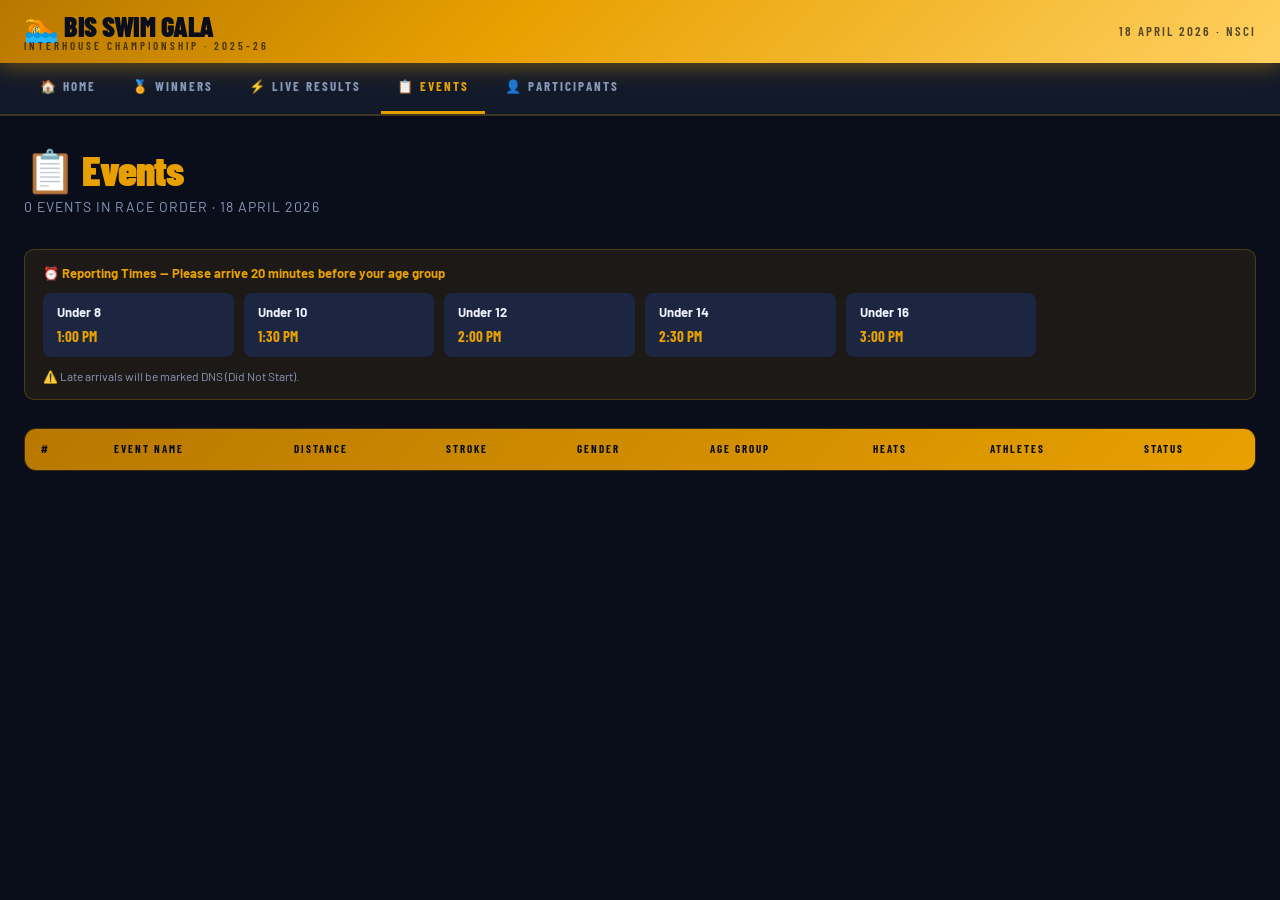
==== events.html @ ae3f9a7b "Add files via upload" ====
<!DOCTYPE html>
<html lang="en">
<head>
  <meta charset="UTF-8">
  <meta name="viewport" content="width=device-width, initial-scale=1.0">
  <title>BIS Swim Gala — Events</title>
  <link rel="stylesheet" href="styles.css">
  <style>
    .reporting-note {
      background: rgba(232,160,0,0.08);
      border: 1px solid rgba(232,160,0,0.25);
      border-radius: 10px;
      padding: 14px 18px;
      margin-bottom: 28px;
      font-size: 13px;
      color: var(--text-muted);
    }
    .reporting-note strong { color: var(--gold); }

    .reporting-grid {
      display: grid;
      grid-template-columns: repeat(auto-fill, minmax(180px, 1fr));
      gap: 10px;
      margin-top: 10px;
    }
    .rep-item {
      background: var(--surface2);
      border-radius: 8px;
      padding: 10px 14px;
      font-size: 13px;
    }
    .rep-item strong { color: var(--text); display: block; margin-bottom: 2px; }
    .rep-item span { color: var(--gold); font-family: 'Barlow Condensed', sans-serif; font-weight: 700; font-size: 15px; }

    .events-table-wrap { border: 1px solid var(--border); border-radius: 12px; overflow: hidden; }

    .row-done { opacity: 0.7; }
    .row-done td:first-child::before { content: '✓ '; color: #66BB6A; }

    .gender-girl { color: #F48FB1; }
    .gender-boy  { color: #81D4FA; }

    .age-chip {
      display: inline-block;
      font-family: 'Barlow Condensed', sans-serif;
      font-size: 11px;
      font-weight: 700;
      letter-spacing: 1px;
      padding: 2px 9px;
      border-radius: 10px;
      background: var(--surface2);
      color: var(--text-muted);
      border: 1px solid var(--border);
    }

    .heats-count {
      color: var(--text-muted);
      font-size: 13px;
    }

    .distance-chip {
      font-family: 'Barlow Condensed', sans-serif;
      font-weight: 700;
      font-size: 14px;
      color: var(--gold);
    }
  </style>
</head>
<body>
  <div id="nav-placeholder"></div>
  <div class="page-wrap">
    <div class="page-title">📋 Events</div>
    <div class="page-subtitle" id="events-subtitle">Events in race order · 18 April 2026</div>

    <div class="reporting-note">
      <strong>⏰ Reporting Times — Please arrive 20 minutes before your age group</strong>
      <div class="reporting-grid">
        <div class="rep-item"><strong>Under 8</strong><span>1:00 PM</span></div>
        <div class="rep-item"><strong>Under 10</strong><span>1:30 PM</span></div>
        <div class="rep-item"><strong>Under 12</strong><span>2:00 PM</span></div>
        <div class="rep-item"><strong>Under 14</strong><span>2:30 PM</span></div>
        <div class="rep-item"><strong>Under 16</strong><span>3:00 PM</span></div>
      </div>
      <div style="margin-top:10px;font-size:12px;">⚠️ Late arrivals will be marked DNS (Did Not Start).</div>
    </div>

    <div class="events-table-wrap">
      <table id="events-table">
        <thead>
          <tr>
            <th>#</th>
            <th>Event Name</th>
            <th>Distance</th>
            <th>Stroke</th>
            <th>Gender</th>
            <th>Age Group</th>
            <th>Heats</th>
            <th>Athletes</th>
            <th>Status</th>
          </tr>
        </thead>
        <tbody id="events-tbody"></tbody>
      </table>
    </div>
  </div>

  <script src="utils.js"></script>
  <script>
    document.getElementById('nav-placeholder').innerHTML = NAV_HTML;
    setActiveNav();

    async function render() {
      const results = await fetchResults();
      // Build event list from sheet data — fully dynamic, no SWIM_DATA
      const events = buildEventList(results);

      // Update subtitle with live event count
      document.getElementById('events-subtitle').textContent =
        `${events.length} event${events.length !== 1 ? 's' : ''} in race order · 18 April 2026`;

      const tbody = document.getElementById('events-tbody');
      tbody.innerHTML = events.map(event => {
        const { dist, stroke, gender, age } = parseEventName(event.event_name);
        const eventRows   = results.filter(r => (r['Event#'] || '').trim() === event.event_number);
        const total       = eventRows.length;
        const isDone      = isEventCompleted(eventRows);
        const hasTimes    = eventRows.some(r => r._timeSec !== null);
        const isPartial   = !isDone && hasTimes;

        const statusHTML = isDone
          ? '<span style="font-family:\'Barlow Condensed\';font-size:11px;font-weight:700;letter-spacing:1.5px;text-transform:uppercase;padding:3px 10px;border-radius:10px;background:rgba(102,187,106,0.15);color:#66BB6A;border:1px solid rgba(102,187,106,0.3);">Done</span>'
          : isPartial
          ? '<span style="font-family:\'Barlow Condensed\';font-size:11px;font-weight:700;letter-spacing:1.5px;text-transform:uppercase;padding:3px 10px;border-radius:10px;background:rgba(232,160,0,0.15);color:var(--gold);border:1px solid rgba(232,160,0,0.3);">Active</span>'
          : '<span style="font-family:\'Barlow Condensed\';font-size:11px;font-weight:700;letter-spacing:1.5px;text-transform:uppercase;padding:3px 10px;border-radius:10px;background:rgba(100,100,120,0.2);color:var(--text-muted);border:1px solid var(--border);">Upcoming</span>';

        return `<tr class="${isDone ? 'row-done' : ''}">
          <td style="font-family:'Barlow Condensed';font-weight:800;font-size:16px;color:var(--gold)">${event.event_number}</td>
          <td style="font-weight:600">${event.event_name}</td>
          <td><span class="distance-chip">${dist}</span></td>
          <td style="font-size:13px">${stroke}</td>
          <td class="${gender === 'Girls' ? 'gender-girl' : 'gender-boy'}" style="font-weight:600">${gender}</td>
          <td><span class="age-chip">${age}</span></td>
          <td class="heats-count">${event.heats.length} heat${event.heats.length > 1 ? 's' : ''}</td>
          <td style="color:var(--text-muted);font-size:13px">${total}</td>
          <td>${statusHTML}</td>
        </tr>`;
      }).join('');
    }

    startAutoRefresh(render, 30000);
  </script>
</body>
</html>
---- styles.css ----
@import url('https://fonts.googleapis.com/css2?family=Barlow+Condensed:wght@400;600;700;800;900&family=Barlow:wght@300;400;500;600&family=Nunito:wght@700;800;900&display=swap');

/* FIX #11: .event-header-font — Nunito is bold, rounded, highly legible.
   Applied to all event name headings across every page. */
.event-header-font {
  font-family: 'Nunito', 'Barlow', sans-serif !important;
  font-weight: 800 !important;
  letter-spacing: 0 !important;
}

:root {
  --gold: #E8A000;
  --gold-light: #FFD060;
  --gold-dark: #B87800;
  --alpha-color: #E53935;
  --alpha-light: #FFEBEE;
  --beta-color: #2E7D32;
  --beta-light: #E8F5E9;
  --gamma-color: #1565C0;
  --gamma-light: #E3F2FD;
  --bg: #0A0E1A;
  --surface: #121929;
  --surface2: #1C2640;
  --border: rgba(232,160,0,0.2);
  --text: #F0F4FF;
  --text-muted: #8899BB;
  --white: #FFFFFF;
}

* { margin: 0; padding: 0; box-sizing: border-box; }

body {
  font-family: 'Barlow', sans-serif;
  background: var(--bg);
  color: var(--text);
  min-height: 100vh;
  line-height: 1.5;
}

/* ── HEADER ── */
.site-header {
  background: linear-gradient(135deg, var(--gold-dark) 0%, var(--gold) 40%, var(--gold-light) 100%);
  padding: 0;
  position: sticky;
  top: 0;
  z-index: 100;
  box-shadow: 0 4px 20px rgba(232,160,0,0.4);
}

.header-inner {
  max-width: 1400px;
  margin: 0 auto;
  padding: 12px 24px;
  display: flex;
  align-items: center;
  gap: 20px;
}

.header-logo {
  font-family: 'Barlow Condensed', sans-serif;
  font-size: 28px;
  font-weight: 900;
  color: #0A0E1A;
  letter-spacing: -0.5px;
  line-height: 1;
  text-decoration: none;
  white-space: nowrap;
}

.header-logo span {
  display: block;
  font-size: 11px;
  font-weight: 600;
  letter-spacing: 3px;
  text-transform: uppercase;
  opacity: 0.7;
}

.header-date {
  font-family: 'Barlow Condensed', sans-serif;
  font-size: 13px;
  font-weight: 600;
  letter-spacing: 2px;
  text-transform: uppercase;
  color: rgba(10,14,26,0.7);
  margin-left: auto;
}

/* ── NAV ── */
.site-nav {
  background: var(--surface);
  border-bottom: 2px solid var(--border);
}

.nav-inner {
  max-width: 1400px;
  margin: 0 auto;
  padding: 0 24px;
  display: flex;
  gap: 4px;
}

.nav-link {
  font-family: 'Barlow Condensed', sans-serif;
  font-size: 13px;
  font-weight: 700;
  letter-spacing: 2px;
  text-transform: uppercase;
  color: var(--text-muted);
  text-decoration: none;
  padding: 14px 16px;
  border-bottom: 3px solid transparent;
  transition: all 0.2s;
  white-space: nowrap;
}

.nav-link:hover { color: var(--gold); border-bottom-color: rgba(232,160,0,0.4); }
.nav-link.active { color: var(--gold); border-bottom-color: var(--gold); }

/* ── PAGE ── */
.page-wrap {
  max-width: 1400px;
  margin: 0 auto;
  padding: 32px 24px 60px;
}

.page-title {
  font-family: 'Barlow Condensed', sans-serif;
  font-size: 42px;
  font-weight: 900;
  color: var(--gold);
  letter-spacing: -1px;
  line-height: 1;
  margin-bottom: 6px;
}

.page-subtitle {
  font-size: 14px;
  color: var(--text-muted);
  letter-spacing: 1px;
  text-transform: uppercase;
  margin-bottom: 32px;
}

/* ── CARDS ── */
.card {
  background: var(--surface);
  border: 1px solid var(--border);
  border-radius: 12px;
  padding: 24px;
}

/* ── TABLES ── */
.table-wrap { overflow-x: auto; border-radius: 10px; }

table {
  width: 100%;
  border-collapse: collapse;
  font-size: 14px;
}

thead tr {
  background: linear-gradient(135deg, var(--gold-dark), var(--gold));
}

thead th {
  font-family: 'Barlow Condensed', sans-serif;
  font-size: 11px;
  font-weight: 700;
  letter-spacing: 2px;
  text-transform: uppercase;
  color: #0A0E1A;
  padding: 12px 16px;
  text-align: left;
  white-space: nowrap;
}

tbody tr {
  border-bottom: 1px solid var(--border);
  transition: background 0.15s;
}

tbody tr:hover { background: rgba(232,160,0,0.05); }

tbody td {
  padding: 11px 16px;
  vertical-align: middle;
}

/* ── HOUSE BADGES ── */
.house-badge {
  display: inline-flex;
  align-items: center;
  gap: 6px;
  font-family: 'Barlow Condensed', sans-serif;
  font-size: 12px;
  font-weight: 700;
  letter-spacing: 1.5px;
  text-transform: uppercase;
  padding: 3px 10px;
  border-radius: 20px;
}

.house-Alpha { background: rgba(229,57,53,0.15); color: #FF6B6B; border: 1px solid rgba(229,57,53,0.3); }
.house-Beta  { background: rgba(46,125,50,0.15); color: #66BB6A; border: 1px solid rgba(46,125,50,0.3); }
.house-Gamma { background: rgba(21,101,192,0.15); color: #64B5F6; border: 1px solid rgba(21,101,192,0.3); }

.name-Alpha { color: #FF6B6B; font-weight: 600; }
.name-Beta  { color: #66BB6A; font-weight: 600; }
.name-Gamma { color: #64B5F6; font-weight: 600; }

/* ── POSITION BADGES ── */
.pos-badge {
  display: inline-flex;
  align-items: center;
  justify-content: center;
  width: 28px;
  height: 28px;
  border-radius: 50%;
  font-family: 'Barlow Condensed', sans-serif;
  font-weight: 800;
  font-size: 14px;
}

.pos-1 { background: linear-gradient(135deg, #FFD700, #FFA000); color: #000; }
.pos-2 { background: linear-gradient(135deg, #E0E0E0, #9E9E9E); color: #000; }
.pos-3 { background: linear-gradient(135deg, #CD7F32, #8B4513); color: #fff; }
.pos-other { background: var(--surface2); color: var(--text-muted); }

/* ── POINTS PILL ── */
.pts-pill {
  display: inline-block;
  background: rgba(232,160,0,0.15);
  color: var(--gold);
  border: 1px solid rgba(232,160,0,0.3);
  border-radius: 12px;
  padding: 2px 10px;
  font-family: 'Barlow Condensed', sans-serif;
  font-weight: 700;
  font-size: 13px;
}

/* ── SECTION HEADING ── */
.section-head {
  font-family: 'Barlow Condensed', sans-serif;
  font-size: 11px;
  font-weight: 700;
  letter-spacing: 3px;
  text-transform: uppercase;
  color: var(--gold);
  padding: 8px 0 8px;
  border-bottom: 1px solid var(--border);
  margin-bottom: 16px;
}

/* ── STATUS BADGES ── */
.status-dns { color: #888; font-style: italic; font-size: 12px; }
.status-dq  { color: #FF5252; font-style: italic; font-size: 12px; }
.status-done { color: #66BB6A; font-size: 12px; }

/* ── RESPONSIVE ── */
@media (max-width: 768px) {
  .page-title { font-size: 28px; }
  .nav-link { padding: 12px 10px; font-size: 11px; letter-spacing: 1px; }
  .header-date { display: none; }
  .page-wrap { padding: 20px 16px 40px; }
}
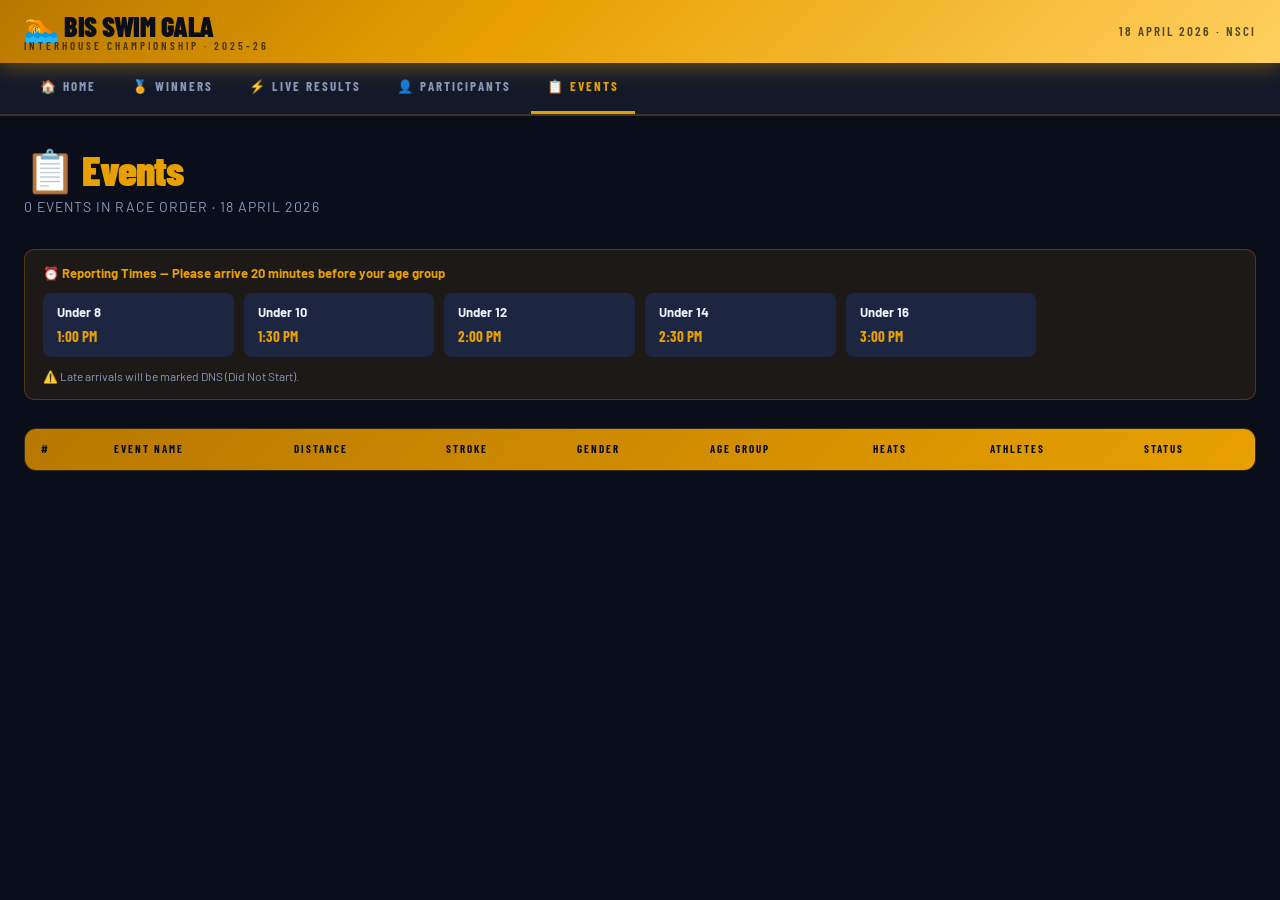
==== commit 23492eb4: "Add files via upload" ====
--- a/events.html
+++ b/events.html
@@ -1,6 +1,16 @@
 <!DOCTYPE html>
 <html lang="en">
 <head>
+<!-- Google tag (gtag.js) -->
+<script async src="https://www.googletagmanager.com/gtag/js?id=G-GG3PMHW3DS"></script>
+<script>
+  window.dataLayer = window.dataLayer || [];
+  function gtag(){dataLayer.push(arguments);}
+  gtag('js', new Date());
+
+  gtag('config', 'G-GG3PMHW3DS');
+</script>
+
   <meta charset="UTF-8">
   <meta name="viewport" content="width=device-width, initial-scale=1.0">
   <title>BIS Swim Gala — Events</title>
@@ -63,6 +73,56 @@
       font-weight: 700;
       font-size: 14px;
       color: var(--gold);
+    }
+
+    /* ── MOBILE: Events table ─────────────────────────────────────
+       Hides Distance(3), Stroke(4), Gender(5), Age Group(6) columns.
+       Heats column clipped to show number only — no logic change.
+       Edge margin matches live.html treatment.
+       Desktop completely untouched.
+    ────────────────────────────────────────────────────────────── */
+    @media (max-width: 768px) {
+
+      /* Edge breathing room — matches live.html */
+      .events-table-wrap { margin: 0 2px; border-radius: 8px; }
+
+      /* Table fills container, no overflow */
+      #events-table { table-layout: fixed; width: 100%; }
+
+      /* Tighter cells */
+      #events-table thead th { padding: 8px 6px; font-size: 9px; letter-spacing: 0.6px; }
+      #events-table tbody td { padding: 9px 6px; font-size: 12px; }
+
+      /* HIDE: Distance, Stroke, Gender, Age Group (cols 3–6) */
+      #events-table thead th:nth-child(3),
+      #events-table tbody td:nth-child(3),
+      #events-table thead th:nth-child(4),
+      #events-table tbody td:nth-child(4),
+      #events-table thead th:nth-child(5),
+      #events-table tbody td:nth-child(5),
+      #events-table thead th:nth-child(6),
+      #events-table tbody td:nth-child(6) { display: none; }
+
+      /* Column widths for remaining 5 cols: # | Event Name | Heats | Athletes | Status */
+      #events-table thead th:nth-child(1),
+      #events-table tbody td:nth-child(1) { width: 28px; }
+
+      #events-table thead th:nth-child(2),
+      #events-table tbody td:nth-child(2) { width: auto; word-break: break-word; }
+
+      /* Heats col: font-size 0 hides all text; ::first-letter restores just the digit */
+      #events-table thead th:nth-child(7) { width: 26px; }
+      #events-table tbody td:nth-child(7) { width: 26px; font-size: 0; white-space: nowrap; }
+      #events-table tbody td:nth-child(7)::first-letter { font-size: 12px; color: var(--text-muted); }
+
+      #events-table thead th:nth-child(8),
+      #events-table tbody td:nth-child(8) { width: 34px; text-align: center; }
+
+      #events-table thead th:nth-child(9) { width: 58px; text-align: right; }
+      #events-table tbody td:nth-child(9) { width: 58px; text-align: right; }
+
+      /* Status badges: tighten padding on mobile so they fit the narrow col */
+      #events-table tbody td:nth-child(9) span { padding: 3px 6px !important; font-size: 9px !important; letter-spacing: 0.8px !important; }
     }
   </style>
 </head>
--- a/styles.css
+++ b/styles.css
@@ -261,7 +261,33 @@
 /* ── RESPONSIVE ── */
 @media (max-width: 768px) {
   .page-title { font-size: 28px; }
-  .nav-link { padding: 12px 10px; font-size: 11px; letter-spacing: 1px; }
   .header-date { display: none; }
   .page-wrap { padding: 20px 16px 40px; }
-}
+
+  /* NAV: exactly 2 locked rows, no overflow, no scrollbar.
+     Row 1 — Home · Winners · Live Results: each exactly 33.333% wide.
+     Row 2 — Events · Participants: each exactly 50% wide.
+     gap:0 + width (not flex-basis) makes percentages absolute so
+     nothing can spill onto a 3rd line.                              */
+  .nav-inner {
+    flex-wrap: wrap;
+    gap: 0;
+    padding: 0;
+    overflow: hidden;
+  }
+  .nav-link {
+    flex: none;
+    box-sizing: border-box;
+    text-align: center;
+    padding: 7px 2px;
+    font-size: 12px;
+    letter-spacing: 0.5px;
+    white-space: nowrap;
+    overflow: hidden;
+    text-overflow: ellipsis;
+  }
+  /* Row 1: first 3 links — exactly 1/3 each */
+  .nav-link:nth-child(-n+3) { width: 33.333%; }
+  /* Row 2: last 2 links — exactly 1/2 each */
+  .nav-link:nth-child(n+4)  { width: 50%; }
+}
